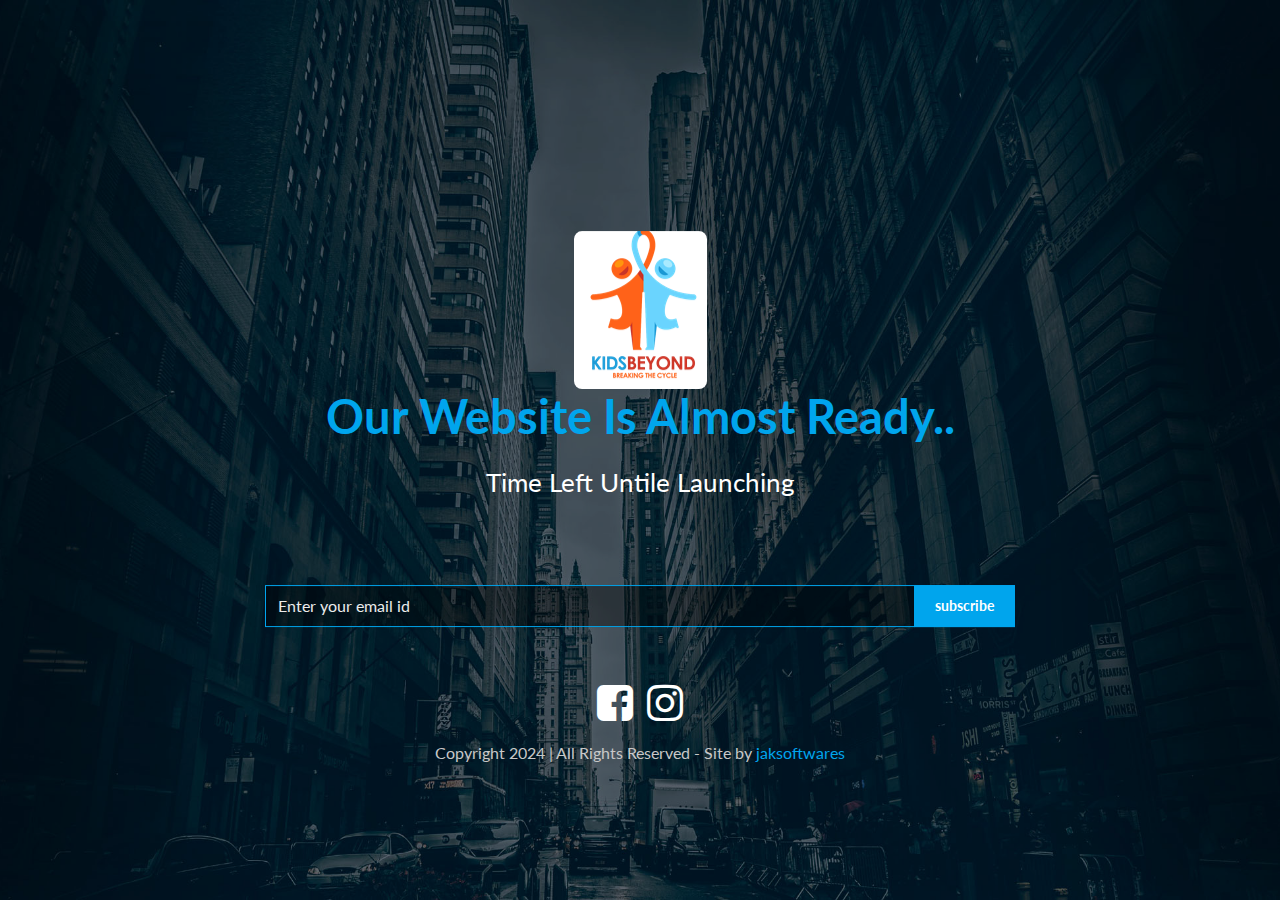
==== index.html @ 7ffe3f50 "fourth commit" ====
<!DOCTYPE html>
<html>

<head>
    <meta charset="UTF-8">
    <title>Kids Beyond Limit</title>
    <meta name="description" content="Free Responsive HTML5 CSS3 Coming Soon Template">
    <meta name="author" content="kidsbeyondlimit">
    <meta name="authorUrl" content="http://kidsbeyondlimit.com">

    <!-- Mobile Specific Meta -->
    <meta name="viewport" content="width=device-width, initial-scale=1.0">
    <!--[if IE]><meta http-equiv='X-UA-Compatible' content='IE=edge,chrome=1'><![endif]-->

    <!-- Bootstrap -->
    <link href="assets/css/bootstrap.css" rel="stylesheet">

    <!-- Custom stylesheet -->
    <link rel="stylesheet" href="assets/css/style.css">
    <link rel="stylesheet" href="assets/css/timerStyles.css">

    <!-- Font Awesome -->
    <link href="http://maxcdn.bootstrapcdn.com/font-awesome/4.2.0/css/font-awesome.min.css" rel="stylesheet">

    <!--Fav and touch icons-->
    <link rel="shortcut icon" href="assets/images/icons/favicon.ico">
    <link rel="apple-touch-icon" href="assets/images/icons/apple-touch-icon.png">
    <link rel="apple-touch-icon" sizes="72x72" href="assets/images/icons/apple-touch-icon-72x72.png">
    <link rel="apple-touch-icon" sizes="114x114" href="assets/images/icons/apple-touch-icon-114x114.png">

    <!-- HTML5 Shim and Respond.js IE8 support of HTML5 elements and media queries -->
    <!-- WARNING: Respond.js doesn't work if you view the page via file:// -->
    <!--[if lt IE 9]>
      <script src="https://oss.maxcdn.com/libs/html5shiv/3.7.0/html5shiv.js"></script>
      <script src="https://oss.maxcdn.com/libs/respond.js/1.3.0/respond.min.js"></script>
    <![endif]-->
</head>

<body>
    <div class="bg">
        <div class="bg-color">
            <div class="container content">

                <div class="row">
                    <div class="blazer clearfix">
                        <div class="col-sm-12">
                            <img src="img/logo-screenshot.PNG" alt="kidsbeyondlimit" class="logo-1">
                            <h2>Our Website Is Almost Ready..</h2>
                            <h3>Time Left Untile Launching</h33>
                        </div>

                        <div id="right-block" class="col-sm-12 text-center">
                            <div class="row">
                                <div class="col-sm-offset-1 col-sm-10">
                                    <div class="timing">
                                        <div id="count-down" data-date="2024-09-19 00:00:00">

                                        </div>
                                    </div>
                                    <!-- /.timing -->
                                </div>
                            </div>
                            <div class="row">
                                <div class="col-sm-offset-2 col-sm-8">
                                    <p class="alert-success"></p>
                                    <p class="alert-warning"></p>
                                    <form class="newsletter-signup" role="form">
                                        <div class="input-group">
                                            <input type="email" class="form-control" id="email" placeholder="Enter your email id" required>
                                            <span class="input-group-btn">
									  <input type="submit" class="btn btn-default btn-sand" value="subscribe">
									</span>
                                        </div>
                                        <!-- /input-group -->
                                    </form>
                                </div>
                            </div>
                            <p class="followus"></p>
                            <ul class="social-icon">
                                <li><a href="https://www.facebook.com/share/Hj5u2em3ijP4bSSW/?mibextid=LQQJ4d" target="_blank"><i class="fa fa-facebook-square"></i></a></li>
                                <li><a href="https://www.instagram.com/p/C_ptu1EtSz_/?igsh=NjZiM2M3MzIxNA==" target="_blank"><i class="fa fa-instagram"></i></a></li>

                            </ul>
                            <div class="row">
                                <div class="col-sm-12 text-center copyRights"> Copyright 2024 | All Rights Reserved - Site by
                                    <a href="http://jaksoftwares">jaksoftwares</a>
                                </div>
                            </div>


                        </div>
                    </div>
                </div>
            </div>

            <!-- .container end here -->
        </div>
    </div>



    <!-- jQuery (necessary for Bootstrap's JavaScript plugins) -->
    <script src="https://ajax.googleapis.com/ajax/libs/jquery/1.11.1/jquery.min.js"></script>
    <!-- Include all compiled plugins (below), or include individual files as needed -->
    <script src="assets/js/bootstrap.min.js"></script>
    <script src="assets/js/timerStyles.js"></script>
    <script src="assets/js/jquery.ajaxchimp.min.js"></script>
    <script src="assets/js/script.js"></script>
    <script src="assets/js/jquery.placeholder.js"></script>
    <script type="text/javascript">
        $(function() {
            // Invoke the plugin
            $('input, textarea').placeholder();
        });
    </script>
    <script>
        $("#count-down").TimeCircles({
            circle_bg_color: "#8a7f71",
            use_background: true,
            bg_width: 1.0,
            fg_width: 0.02,
            time: {
                Days: {
                    color: "#00A5ED"
                },
                Hours: {
                    color: "#00A5ED"
                },
                Minutes: {
                    color: "#00A5ED"
                },
                Seconds: {
                    color: "#00A5ED"
                }
            }
        });
    </script>

</body>

</html>
---- assets/css/style.css ----
@import url(http://fonts.googleapis.com/css?family=Oswald:400,700);
@import url(http://fonts.googleapis.com/css?family=Lato:400,700,900);

/*
========================================================================
# 1.0 - General styles
------------------------------------------------------------------------
*/

body,
html {
    font-family: 'Lato', sans-serif;
    font-weight: normal;
    font-size: 16px;
    background: #000E1B;
    color: #3a3a3a;
    height: 100%;
}

h1,
h2,
h3,
h4,
h5,
h6 {
    padding-bottom: 5px;
    color: #3d5054;
    line-height: 1em;
    font-weight: normal;
    margin: 0 0 10px;
}

h1 {
    margin-top: 0px;
    font-family: 'Oswald', sans-serif;
    background-color: #fff;
    border-radius: 50%;
    display: inline-block;
    width: 150px;
    height: 80px;
    text-align: center;
    /* color: #00A5ED; */
    padding: 22px;
    text-transform: capitalize;
}

h2 {
    margin-top: 100px;
    font-weight: 700;
    color: #00A5ED;
    text-transform: capitalize;
}

h3 {
    margin-top: -40px;
    font-weight: 400;
    color: #fff;
}

h1 {
    font-size: 45px;
}

h2 {
    font-size: 47px;
}

h3 {
    font-size: 26px;
    margin-bottom: 20px;
}

h4 {
    font-size: 18px;
}

h5 {
    font-size: 16px;
}

h6 {
    font-size: 14px;
}

p {
    font-weight: normal;
}

a {
    color: #1b727b
}

a:hover {
    color: #416467;
    text-decoration: none;
}

a:active {
    color: #416467;
}

.form-horizontal:after,
.form-horizontal:before {
    content: "";
    display: table;
}

.form-horizontal:after,
.form-horizontal:before {
    clear: both;
}

.logo-1 {
    margin-top: 0px;
    border-radius: 8px;
}


/*--------------------------------------
     Background image
----------------------------------------*/

.bg {
    background: url(../images/bg.jpg) no-repeat center center;
    -webkit-background-size: cover;
    -moz-background-size: cover;
    -o-background-size: cover;
    background-size: cover;
    height: 100%;
    position: relative;
    text-align: center;
}

.bg-color {
    background-color: rgba(0, 0, 0, 0.3);
    width: 100%;
    height: 100%;
}

.right-block {
    background: #f8faeb;
}

.contact-block {
    text-align: center;
    padding: 0px 40px;
}

.contact-block h2 {
    color: #3a3a3a;
    margin-bottom: 70px;
    text-transform: inherit;
}

.contact-block .para {
    margin-bottom: 70px;
}

.contact-block .para span {
    font-weight: bold;
    color: #1b727b;
}


/*--------------------------------------
# - 3.1 Countdown section style start here
----------------------------------------*/

.timing {
    margin-top: 30px;
}

.time_circles>div>h4 {
    color: #fff;
}

.time_circles>div>span {
    color: #fff;
}


/*----------------------------------------
# - 3.2 contact section style
------------------------------------------
*/

.contact-block .label {
    display: inline-block;
    color: #3a3a3a;
    margin-bottom: 25px;
    font-size: 16px;
}

.contact-block form {
    margin-bottom: 75px;
}

.content .form-control,
.contact-block .form-control {
    height: 42px;
    padding: 10px 12px;
    border-radius: 0 !important;
}

.contact-block .form-control:focus {
    border-color: #417378;
    -webkit-box-shadow: inset 0 1px 1px rgba(0, 0, 0, .075), 0 0 8px rgba(65, 115, 120, .6);
    -moz-box-shadow: inset 0 1px 1px rgba(0, 0, 0, .075), 0 0 8px rgba(65, 115, 120, .6);
    box-shadow: inset 0 1px 1px rgba(0, 0, 0, .075), 0 0 8px rgba(65, 115, 120, .6);
}

.contact-block .input-group-btn {
    border-radius: 4px;
}

.form-control::-moz-placeholder {
    color: #3a3a3a;
    opacity: 1;
    font-size: 16px;
    line-height: 1;
}

.form-control:-ms-input-placeholder {
    color: #3a3a3a;
    font-size: 16px;
    line-height: 1;
}

.form-control::-webkit-input-placeholder {
    color: #3a3a3a;
    font-size: 16px;
    line-height: 1;
}

.blazer .btn-sand,
.contact-block .btn-sand {
    color: #fff;
    padding: 10px 20px;
}

.contact-block .btn-sand {
    background: #417378;
}

.contact-block .btn-sand:hover {
    background: #416467;
    color: #fff;
}

.blazer .input-group-btn:last-child>.btn-sand,
.blazer .input-group .form-control:first-child,
.contact-block .input-group-btn:last-child>.btn-sand,
.contact-block .input-group .form-control:first-child {
    border-radius: 4px;
}

.content .alert-success {
    background-color: transparent;
    color: #ffffff;
    display: none;
}

.content .alert-warning {
    background-color: transparent;
    color: #ffffff;
    display: none;
}

.followus {
    font-size: 18px;
    color: #fff;
    margin: 0 0 45px;
}


/*---------------------------------------------------
# - 3.3        social-icon style
-----------------------------------------------------*/

.social-icon {
    list-style: none;
    padding: 0;
}

.social-icon li {
    display: inline-block;
    margin: 0 5px;
    font-size: 42px;
}

.social-icon li a {
    color: #53544f;
}

.social-icon li a:hover {
    color: #2D2D2A;
}


/*
------------------------------------------------------
# 4.0          layout style
------------------------------------------------------
*/

.blazer-content {
    text-align: center;
    background: #363636;
}

.blazer h1 {
    font-size: 36px;
    margin-bottom: 48px;
    position: relative;
}

.blazer h1:before {
    content: '';
    border: 2px solid white;
    border-radius: 50%;
    display: inline-block;
    width: 160px;
    height: 80px;
    position: absolute;
    top: 0;
    left: 0;
    right: 0;
}

.blazer h2 {
    margin-bottom: 64px;
}

.blazer .timing {
    margin-top: 0;
    margin-bottom: 65px;
}

.blazer .form-control {
    background: rgba(0, 0, 0, 0.36);
    border-color: #00A5ED;
}

.blazer .form-control:focus {
    color: #fff;
    border-color: #363636;
    -webkit-box-shadow: inset 0 1px 1px rgba(0, 0, 0, .075), 0 0 8px rgba(255, 255, 255, .6);
    -moz-box-shadow: inset 0 1px 1px rgba(0, 0, 0, .075), 0 0 8px rgba(255, 255, 255, .6);
    box-shadow: inset 0 1px 1px rgba(0, 0, 0, .075), 0 0 8px rgba(255, 255, 255, .6);
}

.blazer .btn-sand {
    color: #FFFFFF;
    background: #00A5ED;
    border-color: #00A5ED;
    font-weight: bold;
    border-radius: 0px !important;
}

.blazer .btn-sand:hover {
    background: #1E86CA;
}

.blazer .btn-sand:focus {
    border-color: #1E86CA;
    outline: none;
}

.blazer .form-control::-moz-placeholder {
    color: #ececec;
}

.blazer .form-control:-ms-input-placeholder {
    color: #ececec;
}

.blazer .form-control::-webkit-input-placeholder {
    color: #ececec;
}

.blazer ul.social-icon li a {
    color: #fff;
}

.top-menu {
    top: 5px;
}

.mid-menu {
    top: 15px;
}

.bottom-menu {
    top: 25px;
}

.top-animate {
    top: 16px !important;
    -webkit-transform: rotate(45deg);
    transform: rotate(45deg);
}

.mid-animate {
    opacity: 0;
}

.bottom-animate {
    top: 16px !important;
    -webkit-transform: rotate(-225deg);
    transform: rotate(-225deg);
}

section ul,
section ul li {
    list-style: none;
    margin: 0;
    padding: 0;
    font-size: 30px;
    text-transform: capitalize;
}

nav {
    text-align: center;
    background: rgba(255, 255, 255, .9);
    position: fixed;
    top: 0px;
    left: 0px;
    right: 0px;
    bottom: 0px;
    display: none;
    z-index: 300;
}

nav section {
    margin-top: 15%;
}

.blazer ul.social-icon li a:hover {
    color: #00A5ED;
}

.copyRights {
    color: #C8C8C8;
}

.copyRights a {
    color: #00A5ED;
}

.copyRights a:hover {
    color: #fff;
}


/*------------------------------------------------
Responsive Styles
-------------------------------------------------*/

@media screen and (min-width: 768px) {
    .content,
    .content .row,
    .content .row .left-block,
    .content .row .right-block,
    .blazer-content {
        height: 100%;
    }
    .contact-block {
        position: relative;
        top: 50%;
        -webkit-transform: translateY(-50%);
        -moz-transform: translateY(-50%);
        -ms-transform: translateY(0%);
        -o-transform: translateY(0%);
        transform: translateY(-50%);
    }
    .blazer {
        position: relative;
        top: 50%;
        -webkit-transform: translateY(-48%);
        -moz-transform: translateY(-50%);
        -ms-transform: translateY(0%);
        -o-transform: translateY(0%);
        transform: translateY(-50%);
    }
    .blazer img {
        position: relative;
        bottom: -96px;
    }
    /*--------targetting the opera----------*/
    x:-o-prefocus {
        top: 30%;
        transform: translateY(-30%);
    }
    x:-o-prefocus,
    .contact-block {
        top: 30%;
        transform: translateY(-30%);
    }
    x:-o-prefocus .blazer {
        position: relative;
        top: 50%;
        transform: translateY(-50%);
    }
}


/*------targetting the IE10 and above------*/

@media screen and (-ms-high-contrast: active),
(-ms-high-contrast: none) {
    /* IE10+ specific styles go here */
    .contact-block {
        top: 10%;
        transform: translateY(0%);
    }
    .blazer {
        position: relative;
        top: 50%;
        transform: translateY(-50%);
    }
}

@media screen and (max-width: 768px) {
    body {
        height: auto;
    }
    .left-block,
    .right-block {
        overflow: hidden;
    }
    .contact-block {
        margin-top: 60px;
    }
    .contact-block .col-sm-6:first-child .form-control {
        margin-bottom: 15px;
    }
    .blazer-content {
        padding-top: 50px;
    }
    .blazer img {
        display: inline;
        margin-bottom: 15px;
    }
    .menu.m-control a {
        border-radius: 0;
        border: none;
        background: none;
    }
}

@media screen and (max-width: 480px) {
    .blazer {
        padding: 25px 0;
    }
    h2 {
        font-size: 28px;
    }
    .contact-block h2 {
        margin-bottom: 30px;
    }
    .contact-block .para {
        margin-bottom: 40px;
    }
    .contact-block form {
        margin-bottom: 50px;
    }
    .contact-block .form-control {
        line-height: 1;
    }
    .form-control::-moz-placeholder {
        font-size: 10px;
        line-height: 2;
    }
    .form-control:-ms-input-placeholder {
        font-size: 10px;
        line-height: 2;
    }
    .form-control::-webkit-input-placeholder {
        font-size: 10px;
        line-height: 2;
    }
    .timing {
        margin-top: 22px;
    }
    .social-icon li {
        font-size: 30px;
    }
}
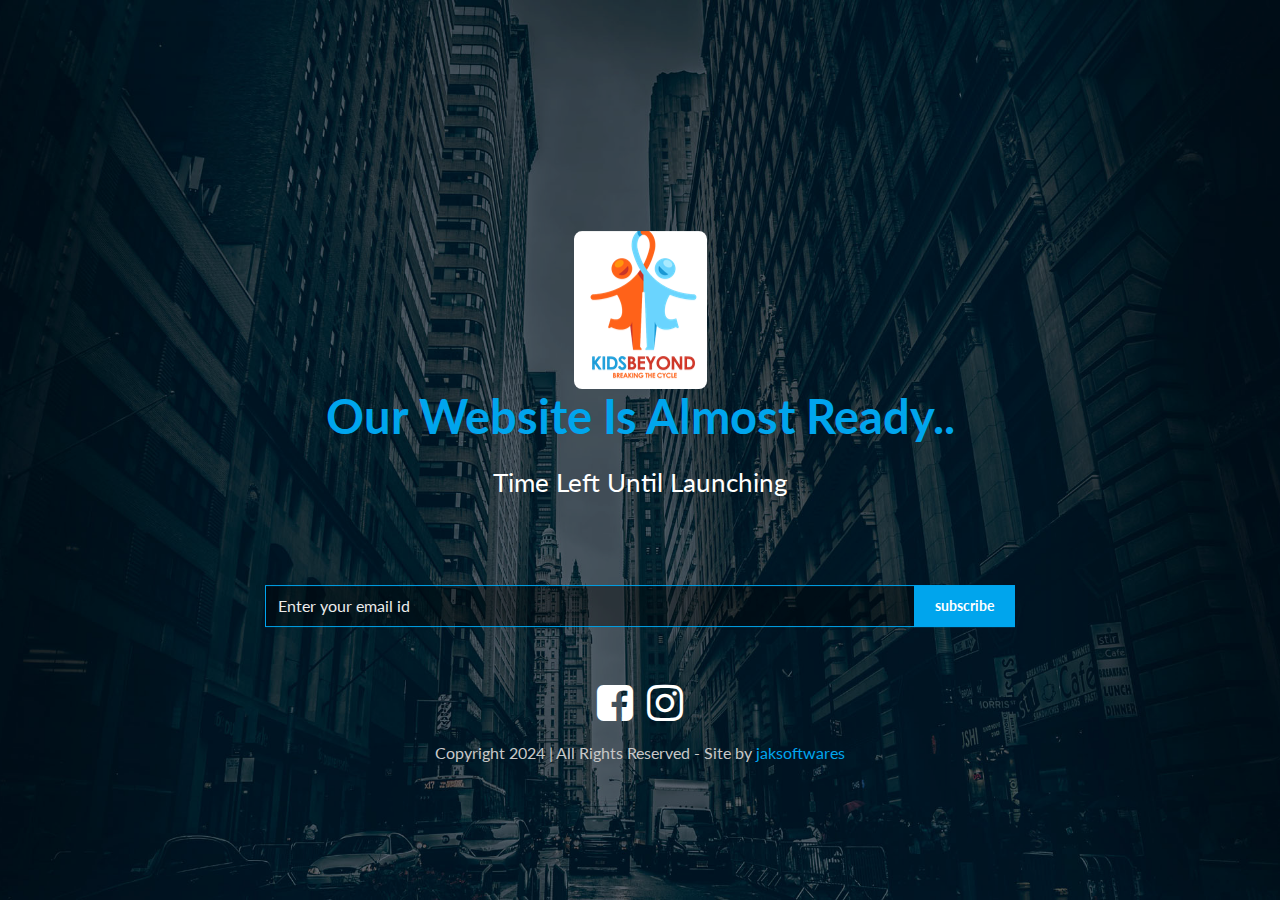
==== commit aa831914: "typo-correct" ====
--- a/index.html
+++ b/index.html
@@ -46,7 +46,7 @@
                         <div class="col-sm-12">
                             <img src="img/logo-screenshot.PNG" alt="kidsbeyondlimit" class="logo-1">
                             <h2>Our Website Is Almost Ready..</h2>
-                            <h3>Time Left Untile Launching</h33>
+                            <h3>Time Left Until Launching</h33>
                         </div>
 
                         <div id="right-block" class="col-sm-12 text-center">
